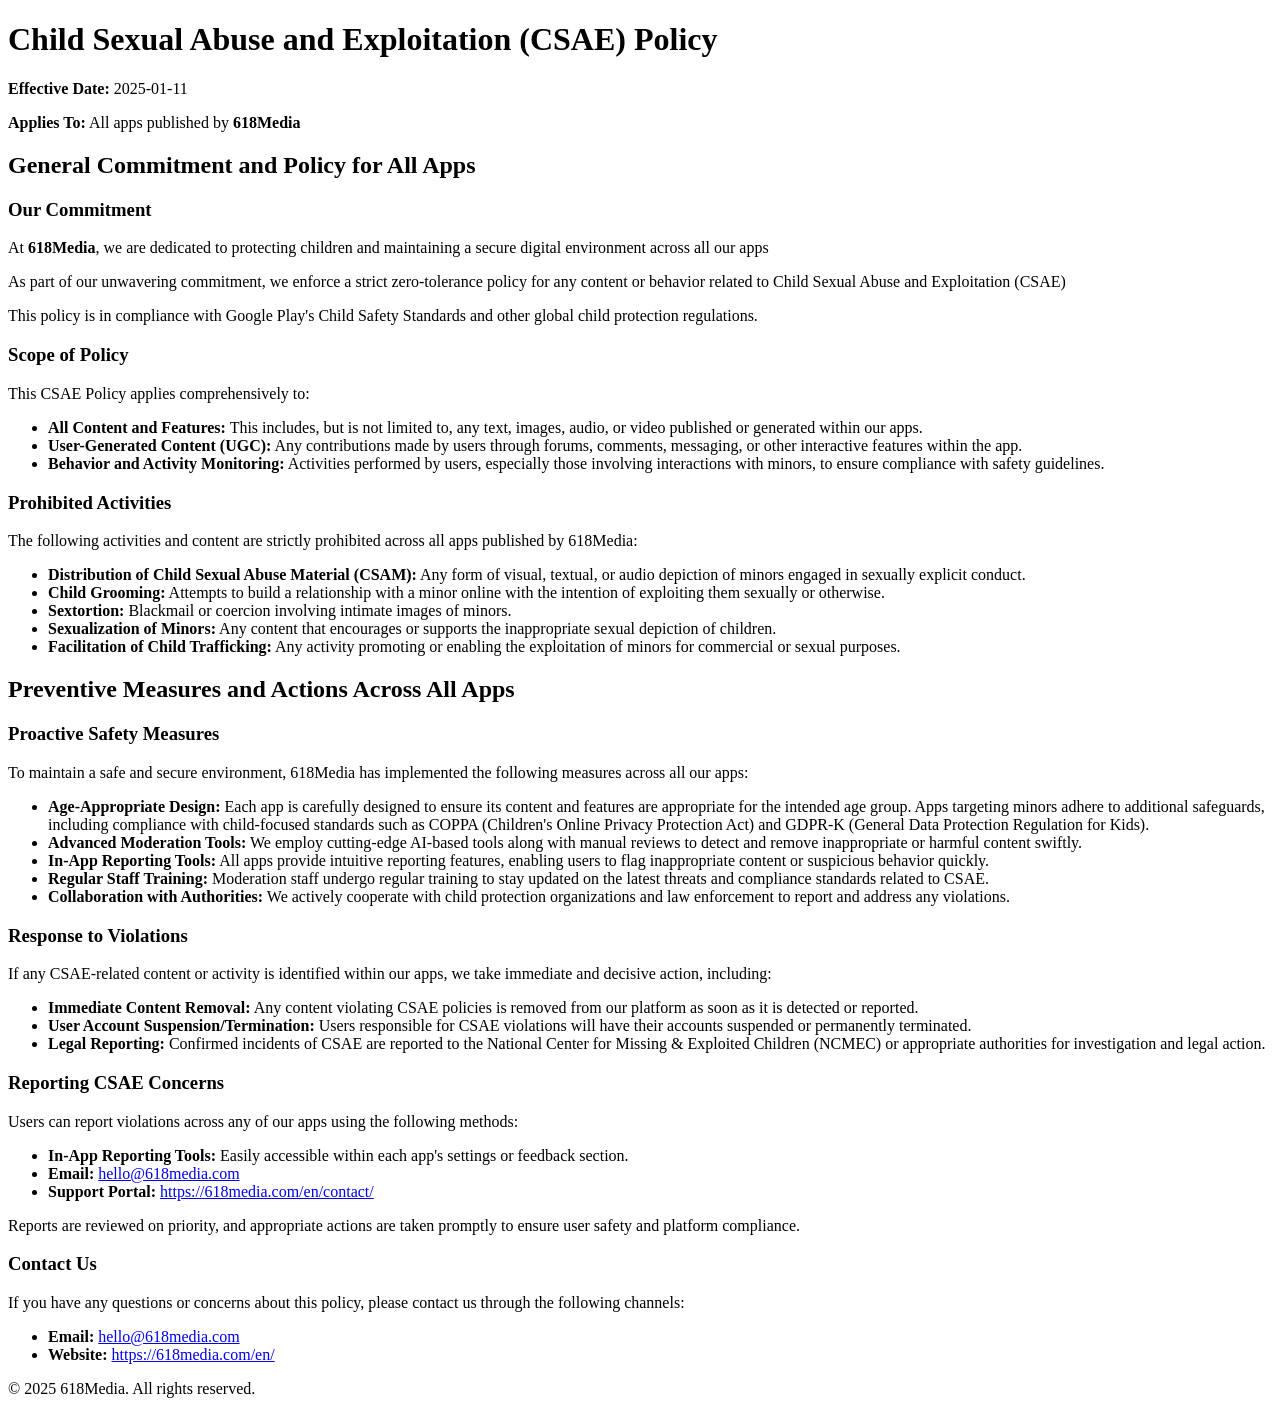
==== contracts-for-media/csae.html @ 778f1656 "first commit" ====
<!DOCTYPE html>
<html lang="en">
  <head>
    <style>
      body {
        opacity: 0;
        transition: opacity 0.1s ease-in-out;
      }
      body.visible {
        opacity: 1;
      }
    </style>
    <noscript>
      <style>
        body {
          opacity: 1;
        }
      </style>
    </noscript>
    <meta charset="UTF-8" />
    <meta name="viewport" content="width=device-width, initial-scale=1.0" />
    <meta name="robots" content="noindex, nofollow" />
    <meta
      name="description"
      content="Child Sexual Abuse and Exploitation (CSAE) Policy for 618Media apps"
    />
    <link href="https://fonts.googleapis.com" rel="preconnect" />
    <link href="https://fonts.gstatic.com" rel="preconnect" crossorigin />
    <link
      href="https://fonts.googleapis.com/css2?family=Rubik:ital,wght@0,300..900;1,300..900&display=swap"
      rel="stylesheet"
    />
    <link
      rel="icon"
      type="image/png"
      href="https://ufukonculer.com/contracts-for-media/favicon-96x96.png"
      sizes="96x96"
    />
    <link
      rel="icon"
      type="image/svg+xml"
      href="https://ufukonculer.com/contracts-for-media/favicon.svg"
    />
    <link
      rel="shortcut icon"
      href="https://ufukonculer.com/contracts-for-media/favicon.ico"
    />
    <link
      rel="apple-touch-icon"
      sizes="180x180"
      href="https://ufukonculer.com/contracts-for-media/apple-touch-icon.png"
    />
    <meta name="apple-mobile-web-app-title" content="618Media" />
    <link
      rel="manifest"
      href="https://ufukonculer.com/contracts-for-media/site.webmanifest"
    />
    <title>CSAE Policy</title>
    <link
      rel="stylesheet"
      href="https://ufukonculer.com/contracts-for-media/style.css"
    />
  </head>
  <body>
    <div class="container">
      <h1 class="text-center">
        Child Sexual Abuse and Exploitation (CSAE) Policy
      </h1>
      <div class="title">
        <p><strong>Effective Date:</strong> 2025-01-11</p>
        <p>
          <strong>Applies To:</strong> All apps published by
          <strong>618Media</strong>
        </p>
      </div>

      <section>
        <h2 class="text-center">General Commitment and Policy for All Apps</h2>
        <h3>Our Commitment</h3>
        <p>
          At <strong>618Media</strong>, we are dedicated to protecting children
          and maintaining a secure digital environment across all our apps
        </p>
        <p>
          As part of our unwavering commitment, we enforce a strict
          zero-tolerance policy for any content or behavior related to Child
          Sexual Abuse and Exploitation (CSAE)
        </p>
        <p>
          This policy is in compliance with Google Play's Child Safety Standards
          and other global child protection regulations.
        </p>

        <h3>Scope of Policy</h3>
        <p>This CSAE Policy applies comprehensively to:</p>
        <ul>
          <li>
            <strong>All Content and Features:</strong> This includes, but is not
            limited to, any text, images, audio, or video published or generated
            within our apps.
          </li>
          <li>
            <strong>User-Generated Content (UGC):</strong> Any contributions
            made by users through forums, comments, messaging, or other
            interactive features within the app.
          </li>
          <li>
            <strong>Behavior and Activity Monitoring:</strong> Activities
            performed by users, especially those involving interactions with
            minors, to ensure compliance with safety guidelines.
          </li>
        </ul>

        <h3>Prohibited Activities</h3>
        <p>
          The following activities and content are strictly prohibited across
          all apps published by 618Media:
        </p>
        <ul>
          <li>
            <strong>Distribution of Child Sexual Abuse Material (CSAM):</strong>
            Any form of visual, textual, or audio depiction of minors engaged in
            sexually explicit conduct.
          </li>
          <li>
            <strong>Child Grooming:</strong> Attempts to build a relationship
            with a minor online with the intention of exploiting them sexually
            or otherwise.
          </li>
          <li>
            <strong>Sextortion:</strong> Blackmail or coercion involving
            intimate images of minors.
          </li>
          <li>
            <strong>Sexualization of Minors:</strong> Any content that
            encourages or supports the inappropriate sexual depiction of
            children.
          </li>
          <li>
            <strong>Facilitation of Child Trafficking:</strong> Any activity
            promoting or enabling the exploitation of minors for commercial or
            sexual purposes.
          </li>
        </ul>
      </section>

      <section>
        <h2 class="text-center">
          Preventive Measures and Actions Across All Apps
        </h2>
        <h3>Proactive Safety Measures</h3>
        <p>
          To maintain a safe and secure environment, 618Media has implemented
          the following measures across all our apps:
        </p>
        <ul>
          <li>
            <strong>Age-Appropriate Design:</strong> Each app is carefully
            designed to ensure its content and features are appropriate for the
            intended age group. Apps targeting minors adhere to additional
            safeguards, including compliance with child-focused standards such
            as COPPA (Children's Online Privacy Protection Act) and GDPR-K
            (General Data Protection Regulation for Kids).
          </li>
          <li>
            <strong>Advanced Moderation Tools:</strong> We employ cutting-edge
            AI-based tools along with manual reviews to detect and remove
            inappropriate or harmful content swiftly.
          </li>
          <li>
            <strong>In-App Reporting Tools:</strong> All apps provide intuitive
            reporting features, enabling users to flag inappropriate content or
            suspicious behavior quickly.
          </li>
          <li>
            <strong>Regular Staff Training:</strong> Moderation staff undergo
            regular training to stay updated on the latest threats and
            compliance standards related to CSAE.
          </li>
          <li>
            <strong>Collaboration with Authorities:</strong> We actively
            cooperate with child protection organizations and law enforcement to
            report and address any violations.
          </li>
        </ul>

        <h3>Response to Violations</h3>
        <p>
          If any CSAE-related content or activity is identified within our apps,
          we take immediate and decisive action, including:
        </p>
        <ul>
          <li>
            <strong>Immediate Content Removal:</strong> Any content violating
            CSAE policies is removed from our platform as soon as it is detected
            or reported.
          </li>
          <li>
            <strong>User Account Suspension/Termination:</strong> Users
            responsible for CSAE violations will have their accounts suspended
            or permanently terminated.
          </li>
          <li>
            <strong>Legal Reporting:</strong> Confirmed incidents of CSAE are
            reported to the National Center for Missing & Exploited Children
            (NCMEC) or appropriate authorities for investigation and legal
            action.
          </li>
        </ul>

        <h3>Reporting CSAE Concerns</h3>
        <p>
          Users can report violations across any of our apps using the following
          methods:
        </p>
        <ul>
          <li>
            <strong>In-App Reporting Tools:</strong> Easily accessible within
            each app's settings or feedback section.
          </li>
          <li>
            <strong>Email:</strong>
            <a href="mailto:hello@618media.com">hello@618media.com</a>
          </li>
          <li>
            <strong>Support Portal:</strong>
            <a href="https://618media.com/en/contact/" target="_blank"
              >https://618media.com/en/contact/</a
            >
          </li>
        </ul>
        <p>
          Reports are reviewed on priority, and appropriate actions are taken
          promptly to ensure user safety and platform compliance.
        </p>
      </section>

      <section>
        <h3>Contact Us</h3>
        <p>
          If you have any questions or concerns about this policy, please
          contact us through the following channels:
        </p>
        <ul>
          <li>
            <strong>Email:</strong>
            <a href="mailto:hello@618media.com">hello@618media.com</a>
          </li>
          <li>
            <strong>Website:</strong>
            <a href="https://618media.com/en/" target="_blank"
              >https://618media.com/en/</a
            >
          </li>
        </ul>
      </section>

      <footer>
        <p>&copy; 2025 618Media. All rights reserved.</p>
      </footer>
      <script>
        document.addEventListener("DOMContentLoaded", function () {
          document.fonts.ready
            .then(function () {
              document.body.classList.add("visible");
            })
            .catch(function () {
              console.warn("Font yklenemedi.");
              document.body.classList.add("visible");
            });
        });
      </script>
    </div>
  </body>
</html>
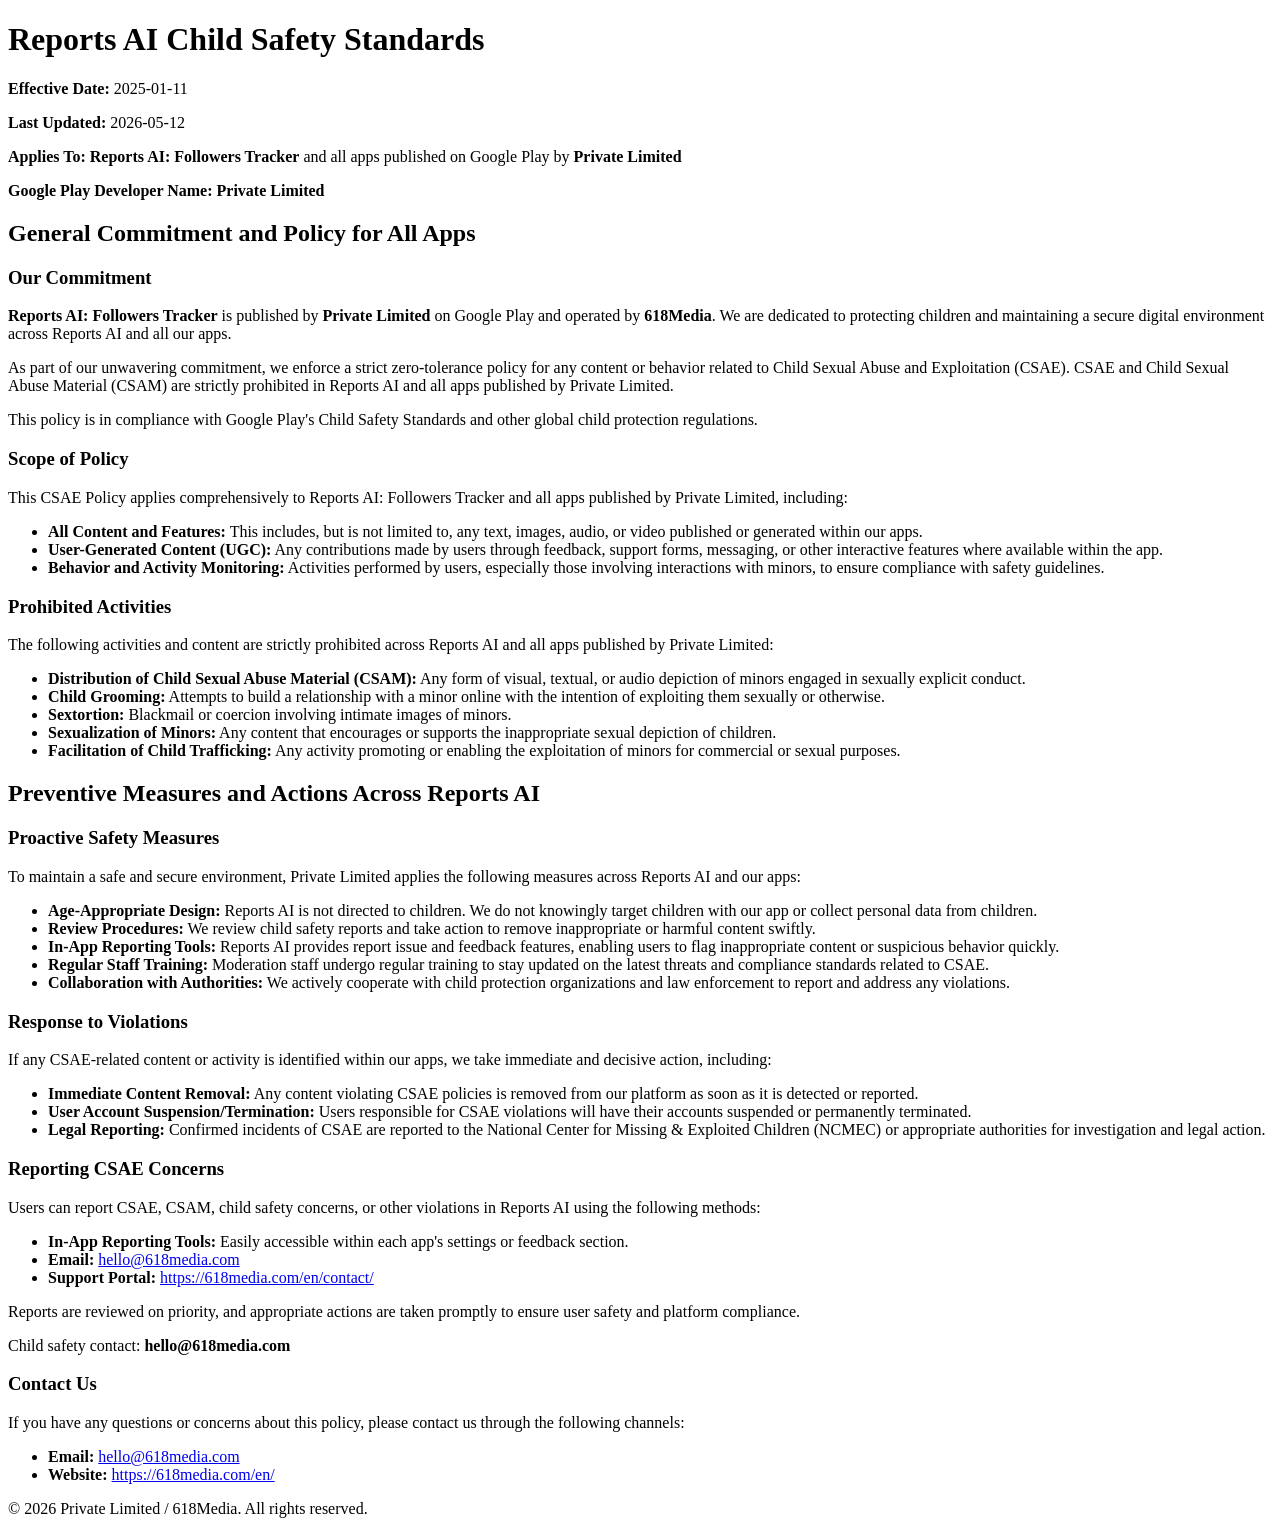
==== commit ca4f44a6: "Update CSAEpolicy for Reports AI" ====
--- a/contracts-for-media/csae.html
+++ b/contracts-for-media/csae.html
@@ -1,275 +1,310 @@
-<!DOCTYPE html>
+<!doctype html>
 <html lang="en">
-  <head>
-    <style>
-      body {
-        opacity: 0;
-        transition: opacity 0.1s ease-in-out;
-      }
-      body.visible {
-        opacity: 1;
-      }
-    </style>
-    <noscript>
-      <style>
-        body {
-          opacity: 1;
-        }
-      </style>
-    </noscript>
-    <meta charset="UTF-8" />
-    <meta name="viewport" content="width=device-width, initial-scale=1.0" />
-    <meta name="robots" content="noindex, nofollow" />
-    <meta
-      name="description"
-      content="Child Sexual Abuse and Exploitation (CSAE) Policy for 618Media apps"
-    />
-    <link href="https://fonts.googleapis.com" rel="preconnect" />
-    <link href="https://fonts.gstatic.com" rel="preconnect" crossorigin />
-    <link
-      href="https://fonts.googleapis.com/css2?family=Rubik:ital,wght@0,300..900;1,300..900&display=swap"
-      rel="stylesheet"
-    />
-    <link
-      rel="icon"
-      type="image/png"
-      href="https://ufukonculer.com/contracts-for-media/favicon-96x96.png"
-      sizes="96x96"
-    />
-    <link
-      rel="icon"
-      type="image/svg+xml"
-      href="https://ufukonculer.com/contracts-for-media/favicon.svg"
-    />
-    <link
-      rel="shortcut icon"
-      href="https://ufukonculer.com/contracts-for-media/favicon.ico"
-    />
-    <link
-      rel="apple-touch-icon"
-      sizes="180x180"
-      href="https://ufukonculer.com/contracts-for-media/apple-touch-icon.png"
-    />
-    <meta name="apple-mobile-web-app-title" content="618Media" />
-    <link
-      rel="manifest"
-      href="https://ufukonculer.com/contracts-for-media/site.webmanifest"
-    />
-    <title>CSAE Policy</title>
-    <link
-      rel="stylesheet"
-      href="https://ufukonculer.com/contracts-for-media/style.css"
-    />
-  </head>
-  <body>
-    <div class="container">
-      <h1 class="text-center">
-        Child Sexual Abuse and Exploitation (CSAE) Policy
-      </h1>
-      <div class="title">
-        <p><strong>Effective Date:</strong> 2025-01-11</p>
-        <p>
-          <strong>Applies To:</strong> All apps published by
-          <strong>618Media</strong>
-        </p>
-      </div>
-
-      <section>
-        <h2 class="text-center">General Commitment and Policy for All Apps</h2>
-        <h3>Our Commitment</h3>
-        <p>
-          At <strong>618Media</strong>, we are dedicated to protecting children
-          and maintaining a secure digital environment across all our apps
-        </p>
-        <p>
-          As part of our unwavering commitment, we enforce a strict
-          zero-tolerance policy for any content or behavior related to Child
-          Sexual Abuse and Exploitation (CSAE)
-        </p>
-        <p>
-          This policy is in compliance with Google Play's Child Safety Standards
-          and other global child protection regulations.
-        </p>
-
-        <h3>Scope of Policy</h3>
-        <p>This CSAE Policy applies comprehensively to:</p>
-        <ul>
-          <li>
-            <strong>All Content and Features:</strong> This includes, but is not
-            limited to, any text, images, audio, or video published or generated
-            within our apps.
-          </li>
-          <li>
-            <strong>User-Generated Content (UGC):</strong> Any contributions
-            made by users through forums, comments, messaging, or other
-            interactive features within the app.
-          </li>
-          <li>
-            <strong>Behavior and Activity Monitoring:</strong> Activities
-            performed by users, especially those involving interactions with
-            minors, to ensure compliance with safety guidelines.
-          </li>
-        </ul>
-
-        <h3>Prohibited Activities</h3>
-        <p>
-          The following activities and content are strictly prohibited across
-          all apps published by 618Media:
-        </p>
-        <ul>
-          <li>
-            <strong>Distribution of Child Sexual Abuse Material (CSAM):</strong>
-            Any form of visual, textual, or audio depiction of minors engaged in
-            sexually explicit conduct.
-          </li>
-          <li>
-            <strong>Child Grooming:</strong> Attempts to build a relationship
-            with a minor online with the intention of exploiting them sexually
-            or otherwise.
-          </li>
-          <li>
-            <strong>Sextortion:</strong> Blackmail or coercion involving
-            intimate images of minors.
-          </li>
-          <li>
-            <strong>Sexualization of Minors:</strong> Any content that
-            encourages or supports the inappropriate sexual depiction of
-            children.
-          </li>
-          <li>
-            <strong>Facilitation of Child Trafficking:</strong> Any activity
-            promoting or enabling the exploitation of minors for commercial or
-            sexual purposes.
-          </li>
-        </ul>
-      </section>
-
-      <section>
-        <h2 class="text-center">
-          Preventive Measures and Actions Across All Apps
-        </h2>
-        <h3>Proactive Safety Measures</h3>
-        <p>
-          To maintain a safe and secure environment, 618Media has implemented
-          the following measures across all our apps:
-        </p>
-        <ul>
-          <li>
-            <strong>Age-Appropriate Design:</strong> Each app is carefully
-            designed to ensure its content and features are appropriate for the
-            intended age group. Apps targeting minors adhere to additional
-            safeguards, including compliance with child-focused standards such
-            as COPPA (Children's Online Privacy Protection Act) and GDPR-K
-            (General Data Protection Regulation for Kids).
-          </li>
-          <li>
-            <strong>Advanced Moderation Tools:</strong> We employ cutting-edge
-            AI-based tools along with manual reviews to detect and remove
-            inappropriate or harmful content swiftly.
-          </li>
-          <li>
-            <strong>In-App Reporting Tools:</strong> All apps provide intuitive
-            reporting features, enabling users to flag inappropriate content or
-            suspicious behavior quickly.
-          </li>
-          <li>
-            <strong>Regular Staff Training:</strong> Moderation staff undergo
-            regular training to stay updated on the latest threats and
-            compliance standards related to CSAE.
-          </li>
-          <li>
-            <strong>Collaboration with Authorities:</strong> We actively
-            cooperate with child protection organizations and law enforcement to
-            report and address any violations.
-          </li>
-        </ul>
-
-        <h3>Response to Violations</h3>
-        <p>
-          If any CSAE-related content or activity is identified within our apps,
-          we take immediate and decisive action, including:
-        </p>
-        <ul>
-          <li>
-            <strong>Immediate Content Removal:</strong> Any content violating
-            CSAE policies is removed from our platform as soon as it is detected
-            or reported.
-          </li>
-          <li>
-            <strong>User Account Suspension/Termination:</strong> Users
-            responsible for CSAE violations will have their accounts suspended
-            or permanently terminated.
-          </li>
-          <li>
-            <strong>Legal Reporting:</strong> Confirmed incidents of CSAE are
-            reported to the National Center for Missing & Exploited Children
-            (NCMEC) or appropriate authorities for investigation and legal
-            action.
-          </li>
-        </ul>
-
-        <h3>Reporting CSAE Concerns</h3>
-        <p>
-          Users can report violations across any of our apps using the following
-          methods:
-        </p>
-        <ul>
-          <li>
-            <strong>In-App Reporting Tools:</strong> Easily accessible within
-            each app's settings or feedback section.
-          </li>
-          <li>
-            <strong>Email:</strong>
-            <a href="mailto:hello@618media.com">hello@618media.com</a>
-          </li>
-          <li>
-            <strong>Support Portal:</strong>
-            <a href="https://618media.com/en/contact/" target="_blank"
-              >https://618media.com/en/contact/</a
-            >
-          </li>
-        </ul>
-        <p>
-          Reports are reviewed on priority, and appropriate actions are taken
-          promptly to ensure user safety and platform compliance.
-        </p>
-      </section>
-
-      <section>
-        <h3>Contact Us</h3>
-        <p>
-          If you have any questions or concerns about this policy, please
-          contact us through the following channels:
-        </p>
-        <ul>
-          <li>
-            <strong>Email:</strong>
-            <a href="mailto:hello@618media.com">hello@618media.com</a>
-          </li>
-          <li>
-            <strong>Website:</strong>
-            <a href="https://618media.com/en/" target="_blank"
-              >https://618media.com/en/</a
-            >
-          </li>
-        </ul>
-      </section>
-
-      <footer>
-        <p>&copy; 2025 618Media. All rights reserved.</p>
-      </footer>
-      <script>
-        document.addEventListener("DOMContentLoaded", function () {
-          document.fonts.ready
-            .then(function () {
-              document.body.classList.add("visible");
-            })
-            .catch(function () {
-              console.warn("Font yklenemedi.");
-              document.body.classList.add("visible");
-            });
-        });
-      </script>
-    </div>
-  </body>
+    <head>
+        <style>
+            body {
+                opacity: 0;
+                transition: opacity 0.1s ease-in-out;
+            }
+            body.visible {
+                opacity: 1;
+            }
+        </style>
+        <noscript>
+            <style>
+                body {
+                    opacity: 1;
+                }
+            </style>
+        </noscript>
+        <meta charset="UTF-8" />
+        <meta name="viewport" content="width=device-width, initial-scale=1.0" />
+        <meta name="robots" content="index, follow" />
+        <meta
+            name="description"
+            content="Reports AI child safety standards and Child Sexual Abuse and Exploitation (CSAE) policy for apps published by Private Limited"
+        />
+        <link href="https://fonts.googleapis.com" rel="preconnect" />
+        <link href="https://fonts.gstatic.com" rel="preconnect" crossorigin />
+        <link
+            href="https://fonts.googleapis.com/css2?family=Rubik:ital,wght@0,300..900;1,300..900&display=swap"
+            rel="stylesheet"
+        />
+        <link
+            rel="icon"
+            type="image/png"
+            href="https://ufukonculer.com/contracts-for-media/favicon-96x96.png"
+            sizes="96x96"
+        />
+        <link
+            rel="icon"
+            type="image/svg+xml"
+            href="https://ufukonculer.com/contracts-for-media/favicon.svg"
+        />
+        <link
+            rel="shortcut icon"
+            href="https://ufukonculer.com/contracts-for-media/favicon.ico"
+        />
+        <link
+            rel="apple-touch-icon"
+            sizes="180x180"
+            href="https://ufukonculer.com/contracts-for-media/apple-touch-icon.png"
+        />
+        <meta name="apple-mobile-web-app-title" content="618Media" />
+        <link
+            rel="manifest"
+            href="https://ufukonculer.com/contracts-for-media/site.webmanifest"
+        />
+        <title>Reports AI Child Safety Standards</title>
+        <link
+            rel="stylesheet"
+            href="https://ufukonculer.com/contracts-for-media/style.css"
+        />
+    </head>
+    <body>
+        <div class="container">
+            <h1 class="text-center">Reports AI Child Safety Standards</h1>
+            <div class="title">
+                <p><strong>Effective Date:</strong> 2025-01-11</p>
+                <p><strong>Last Updated:</strong> 2026-05-12</p>
+                <p>
+                    <strong>Applies To:</strong>
+                    <strong>Reports AI: Followers Tracker</strong> and all apps
+                    published on Google Play by <strong>Private Limited</strong>
+                </p>
+                <p>
+                    <strong>Google Play Developer Name:</strong>
+                    <strong>Private Limited</strong>
+                </p>
+            </div>
+
+            <section>
+                <h2 class="text-center">
+                    General Commitment and Policy for All Apps
+                </h2>
+                <h3>Our Commitment</h3>
+                <p>
+                    <strong>Reports AI: Followers Tracker</strong> is published
+                    by <strong>Private Limited</strong> on Google Play and
+                    operated by <strong>618Media</strong>. We are dedicated to
+                    protecting children and maintaining a secure digital
+                    environment across Reports AI and all our apps.
+                </p>
+                <p>
+                    As part of our unwavering commitment, we enforce a strict
+                    zero-tolerance policy for any content or behavior related to
+                    Child Sexual Abuse and Exploitation (CSAE). CSAE and Child
+                    Sexual Abuse Material (CSAM) are strictly prohibited in
+                    Reports AI and all apps published by Private Limited.
+                </p>
+                <p>
+                    This policy is in compliance with Google Play's Child Safety
+                    Standards and other global child protection regulations.
+                </p>
+
+                <h3>Scope of Policy</h3>
+                <p>
+                    This CSAE Policy applies comprehensively to Reports AI:
+                    Followers Tracker and all apps published by Private Limited,
+                    including:
+                </p>
+                <ul>
+                    <li>
+                        <strong>All Content and Features:</strong> This
+                        includes, but is not limited to, any text, images,
+                        audio, or video published or generated within our apps.
+                    </li>
+                    <li>
+                        <strong>User-Generated Content (UGC):</strong> Any
+                        contributions made by users through feedback, support
+                        forms, messaging, or other interactive features where
+                        available within the app.
+                    </li>
+                    <li>
+                        <strong>Behavior and Activity Monitoring:</strong>
+                        Activities performed by users, especially those
+                        involving interactions with minors, to ensure compliance
+                        with safety guidelines.
+                    </li>
+                </ul>
+
+                <h3>Prohibited Activities</h3>
+                <p>
+                    The following activities and content are strictly prohibited
+                    across Reports AI and all apps published by Private Limited:
+                </p>
+                <ul>
+                    <li>
+                        <strong
+                            >Distribution of Child Sexual Abuse Material
+                            (CSAM):</strong
+                        >
+                        Any form of visual, textual, or audio depiction of
+                        minors engaged in sexually explicit conduct.
+                    </li>
+                    <li>
+                        <strong>Child Grooming:</strong> Attempts to build a
+                        relationship with a minor online with the intention of
+                        exploiting them sexually or otherwise.
+                    </li>
+                    <li>
+                        <strong>Sextortion:</strong> Blackmail or coercion
+                        involving intimate images of minors.
+                    </li>
+                    <li>
+                        <strong>Sexualization of Minors:</strong> Any content
+                        that encourages or supports the inappropriate sexual
+                        depiction of children.
+                    </li>
+                    <li>
+                        <strong>Facilitation of Child Trafficking:</strong> Any
+                        activity promoting or enabling the exploitation of
+                        minors for commercial or sexual purposes.
+                    </li>
+                </ul>
+            </section>
+
+            <section>
+                <h2 class="text-center">
+                    Preventive Measures and Actions Across Reports AI
+                </h2>
+                <h3>Proactive Safety Measures</h3>
+                <p>
+                    To maintain a safe and secure environment, Private Limited
+                    applies the following measures across Reports AI and our
+                    apps:
+                </p>
+                <ul>
+                    <li>
+                        <strong>Age-Appropriate Design:</strong> Reports AI is
+                        not directed to children. We do not knowingly target
+                        children with our app or collect personal data from
+                        children.
+                    </li>
+                    <li>
+                        <strong>Review Procedures:</strong> We review child
+                        safety reports and take action to remove inappropriate
+                        or harmful content swiftly.
+                    </li>
+                    <li>
+                        <strong>In-App Reporting Tools:</strong> Reports AI
+                        provides report issue and feedback features, enabling
+                        users to flag inappropriate content or suspicious
+                        behavior quickly.
+                    </li>
+                    <li>
+                        <strong>Regular Staff Training:</strong> Moderation
+                        staff undergo regular training to stay updated on the
+                        latest threats and compliance standards related to CSAE.
+                    </li>
+                    <li>
+                        <strong>Collaboration with Authorities:</strong> We
+                        actively cooperate with child protection organizations
+                        and law enforcement to report and address any
+                        violations.
+                    </li>
+                </ul>
+
+                <h3>Response to Violations</h3>
+                <p>
+                    If any CSAE-related content or activity is identified within
+                    our apps, we take immediate and decisive action, including:
+                </p>
+                <ul>
+                    <li>
+                        <strong>Immediate Content Removal:</strong> Any content
+                        violating CSAE policies is removed from our platform as
+                        soon as it is detected or reported.
+                    </li>
+                    <li>
+                        <strong>User Account Suspension/Termination:</strong>
+                        Users responsible for CSAE violations will have their
+                        accounts suspended or permanently terminated.
+                    </li>
+                    <li>
+                        <strong>Legal Reporting:</strong> Confirmed incidents of
+                        CSAE are reported to the National Center for Missing &
+                        Exploited Children (NCMEC) or appropriate authorities
+                        for investigation and legal action.
+                    </li>
+                </ul>
+
+                <h3>Reporting CSAE Concerns</h3>
+                <p>
+                    Users can report CSAE, CSAM, child safety concerns, or other
+                    violations in Reports AI using the following methods:
+                </p>
+                <ul>
+                    <li>
+                        <strong>In-App Reporting Tools:</strong> Easily
+                        accessible within each app's settings or feedback
+                        section.
+                    </li>
+                    <li>
+                        <strong>Email:</strong>
+                        <a href="mailto:hello&#64;618media.com"
+                            >hello&#64;618media.com</a
+                        >
+                    </li>
+                    <li>
+                        <strong>Support Portal:</strong>
+                        <a
+                            href="https://618media.com/en/contact/"
+                            target="_blank"
+                            >https://618media.com/en/contact/</a
+                        >
+                    </li>
+                </ul>
+                <p>
+                    Reports are reviewed on priority, and appropriate actions
+                    are taken promptly to ensure user safety and platform
+                    compliance.
+                </p>
+                <p>
+                    Child safety contact:
+                    <strong>hello&#64;618media.com</strong>
+                </p>
+            </section>
+
+            <section>
+                <h3>Contact Us</h3>
+                <p>
+                    If you have any questions or concerns about this policy,
+                    please contact us through the following channels:
+                </p>
+                <ul>
+                    <li>
+                        <strong>Email:</strong>
+                        <a href="mailto:hello&#64;618media.com"
+                            >hello&#64;618media.com</a
+                        >
+                    </li>
+                    <li>
+                        <strong>Website:</strong>
+                        <a href="https://618media.com/en/" target="_blank"
+                            >https://618media.com/en/</a
+                        >
+                    </li>
+                </ul>
+            </section>
+
+            <footer>
+                <p>
+                    &copy; 2026 Private Limited / 618Media. All rights reserved.
+                </p>
+            </footer>
+            <script>
+                document.addEventListener("DOMContentLoaded", function () {
+                    document.fonts.ready
+                        .then(function () {
+                            document.body.classList.add("visible");
+                        })
+                        .catch(function () {
+                            console.warn("Font yklenemedi.");
+                            document.body.classList.add("visible");
+                        });
+                });
+            </script>
+        </div>
+    </body>
 </html>
